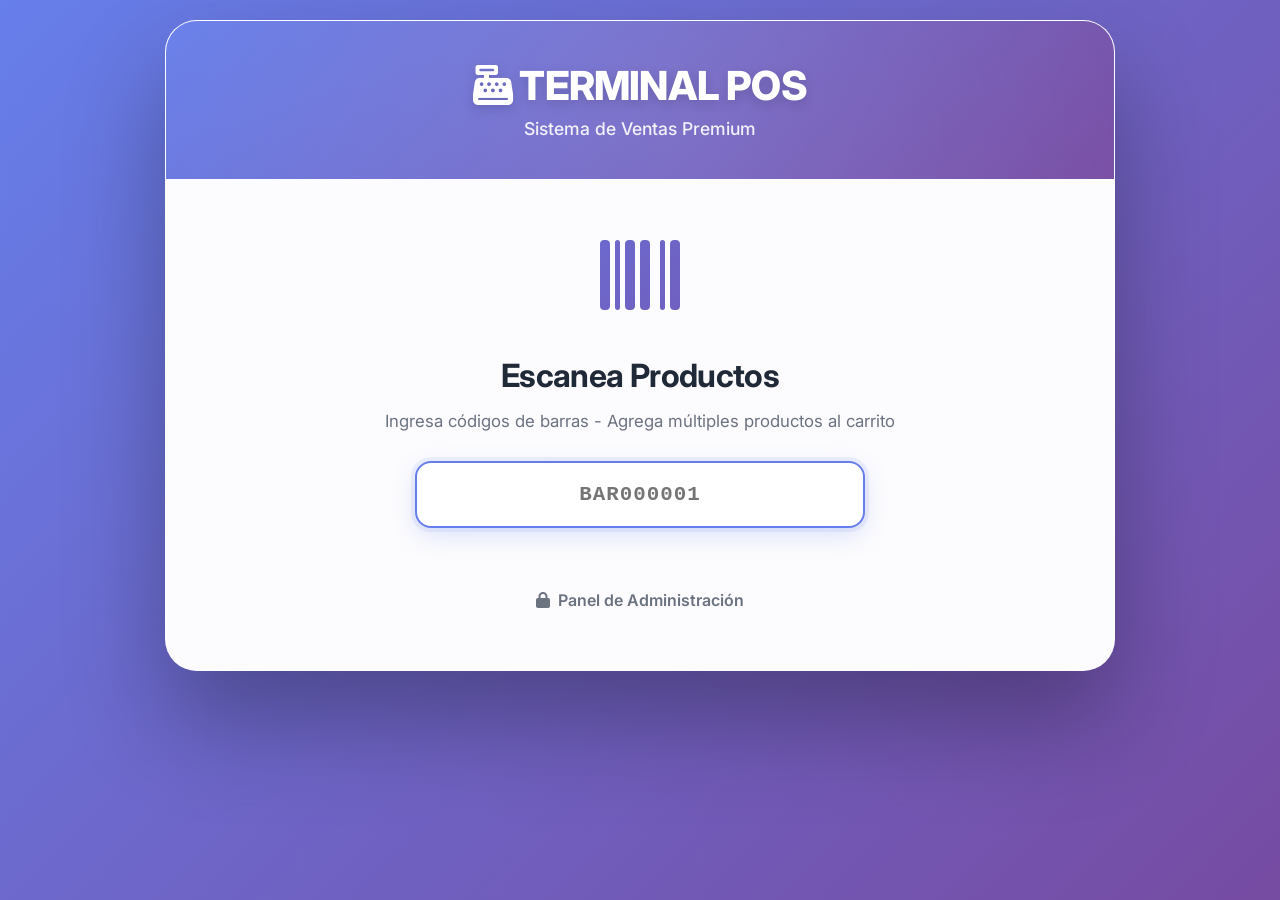
==== frontend/templates/terminal-ventas.html @ 3d4c5da3 "Initial commit before Java upgrade" ====
<!DOCTYPE html>
<html lang="es">
<head>
    <meta charset="UTF-8">
    <meta name="viewport" content="width=device-width, initial-scale=1.0">
    <title>Terminal POS | Premium Gym</title>
    <link rel="stylesheet" href="https://cdnjs.cloudflare.com/ajax/libs/font-awesome/6.4.0/css/all.min.css">
    <link href="https://fonts.googleapis.com/css2?family=Inter:wght@300;400;500;600;700;800;900&display=swap" rel="stylesheet">
    <style>
        * {
            margin: 0;
            padding: 0;
            box-sizing: border-box;
        }

        body {
            font-family: 'Inter', -apple-system, BlinkMacSystemFont, sans-serif;
            background: linear-gradient(135deg, #667eea 0%, #764ba2 100%);
            min-height: 100vh;
            padding: 20px;
            position: relative;
            overflow-x: hidden;
        }

        body::before {
            content: '';
            position: fixed;
            top: 0;
            left: 0;
            right: 0;
            bottom: 0;
            background: url('data:image/svg+xml,<svg width="100" height="100" xmlns="http://www.w3.org/2000/svg"><defs><pattern id="grid" width="100" height="100" patternUnits="userSpaceOnUse"><path d="M 100 0 L 0 0 0 100" fill="none" stroke="rgba(255,255,255,0.05)" stroke-width="1"/></pattern></defs><rect width="100" height="100" fill="url(%23grid)"/></svg>');
            opacity: 0.3;
            z-index: 0;
        }

        .pos-container {
            background: rgba(255, 255, 255, 0.98);
            backdrop-filter: blur(20px);
            border-radius: 32px;
            box-shadow: 0 50px 100px rgba(0, 0, 0, 0.3), 
                        0 0 0 1px rgba(255, 255, 255, 0.2) inset;
            max-width: 950px;
            width: 100%;
            margin: 0 auto;
            overflow: hidden;
            position: relative;
            z-index: 1;
            border: 1px solid rgba(255, 255, 255, 0.2);
        }

        .pos-header {
            background: linear-gradient(135deg, #667eea 0%, #764ba2 100%);
            padding: 2.5rem;
            text-align: center;
            position: relative;
            overflow: hidden;
        }

        .pos-header::before {
            content: '';
            position: absolute;
            top: -50%;
            left: -50%;
            width: 200%;
            height: 200%;
            background: radial-gradient(circle, rgba(255,255,255,0.1) 0%, transparent 70%);
            animation: pulse 4s ease-in-out infinite;
        }

        @keyframes pulse {
            0%, 100% { transform: scale(1); opacity: 0.5; }
            50% { transform: scale(1.1); opacity: 0.8; }
        }

        .pos-header h1 {
            color: white;
            font-size: 2.5rem;
            font-weight: 800;
            letter-spacing: -0.02em;
            margin-bottom: 0.5rem;
            position: relative;
            z-index: 1;
            text-shadow: 0 4px 12px rgba(0, 0, 0, 0.15);
        }

        .pos-header p {
            color: rgba(255, 255, 255, 0.9);
            font-size: 1.1rem;
            font-weight: 500;
            position: relative;
            z-index: 1;
        }

        .pos-body {
            padding: 3rem;
        }

        .loading, .scanner-section, .success-screen {
            display: none;
            text-align: center;
            animation: fadeIn 0.4s ease;
        }

        @keyframes fadeIn {
            from { opacity: 0; transform: translateY(10px); }
            to { opacity: 1; transform: translateY(0); }
        }

        .scanner-icon {
            font-size: 5rem;
            background: linear-gradient(135deg, #667eea 0%, #764ba2 100%);
            -webkit-background-clip: text;
            -webkit-text-fill-color: transparent;
            background-clip: text;
            margin-bottom: 2rem;
            animation: float 3s ease-in-out infinite;
        }

        @keyframes float {
            0%, 100% { transform: translateY(0); }
            50% { transform: translateY(-10px); }
        }

        .scanner-section h2 {
            color: #1f2937;
            font-size: 2rem;
            font-weight: 700;
            margin-bottom: 1rem;
            letter-spacing: -0.02em;
        }

        .scanner-section p {
            color: #6b7280;
            margin-bottom: 2rem;
            font-size: 1.05rem;
        }

        .barcode-input {
            width: 100%;
            max-width: 450px;
            padding: 1.25rem 1.75rem;
            font-size: 1.3rem;
            font-weight: 600;
            border: 2px solid #e5e7eb;
            border-radius: 16px;
            margin: 0 auto 2rem;
            display: block;
            text-align: center;
            font-family: 'Courier New', monospace;
            letter-spacing: 0.05em;
            transition: all 0.3s ease;
            background: #ffffff;
            box-shadow: 0 4px 12px rgba(0, 0, 0, 0.05);
        }

        .barcode-input:focus {
            outline: none;
            border-color: #667eea;
            box-shadow: 0 8px 24px rgba(102, 126, 234, 0.2), 
                        0 0 0 4px rgba(102, 126, 234, 0.1);
            transform: translateY(-2px);
        }

        .cart-container {
            background: #f9fafb;
            border-radius: 20px;
            padding: 1.5rem;
            margin: 2rem 0;
            max-height: 350px;
            overflow-y: auto;
            border: 1px solid #e5e7eb;
        }

        .cart-container::-webkit-scrollbar {
            width: 8px;
        }

        .cart-container::-webkit-scrollbar-track {
            background: #e5e7eb;
            border-radius: 10px;
        }

        .cart-container::-webkit-scrollbar-thumb {
            background: linear-gradient(135deg, #667eea 0%, #764ba2 100%);
            border-radius: 10px;
        }

        .cart-item {
            background: white;
            border-radius: 14px;
            padding: 1rem 1.25rem;
            margin-bottom: 0.75rem;
            display: flex;
            justify-content: space-between;
            align-items: center;
            box-shadow: 0 2px 8px rgba(0, 0, 0, 0.04);
            transition: all 0.3s ease;
            border: 1px solid rgba(0, 0, 0, 0.03);
        }

        .cart-item:hover {
            box-shadow: 0 4px 16px rgba(102, 126, 234, 0.15);
            transform: translateY(-2px);
        }

        .cart-item-info {
            flex: 1;
        }

        .cart-item-name {
            font-weight: 700;
            color: #1f2937;
            margin-bottom: 0.35rem;
            font-size: 1.05rem;
        }

        .cart-item-details {
            font-size: 0.9rem;
            color: #6b7280;
            font-weight: 500;
        }

        .cart-item-price {
            text-align: right;
            font-weight: 800;
            color: #10b981;
            margin: 0 1.5rem;
            font-size: 1.15rem;
        }

        .btn-remove {
            background: linear-gradient(135deg, #fee2e2 0%, #fecaca 100%);
            color: #991b1b;
            border: none;
            width: 38px;
            height: 38px;
            border-radius: 50%;
            cursor: pointer;
            transition: all 0.3s ease;
            display: flex;
            align-items: center;
            justify-content: center;
            font-size: 1rem;
            box-shadow: 0 2px 8px rgba(239, 68, 68, 0.2);
        }

        .btn-remove:hover {
            background: linear-gradient(135deg, #fecaca 0%, #fca5a5 100%);
            transform: scale(1.1) rotate(90deg);
            box-shadow: 0 4px 16px rgba(239, 68, 68, 0.3);
        }

        .cart-total {
            background: linear-gradient(135deg, #667eea 0%, #764ba2 100%);
            color: white;
            padding: 1.5rem;
            border-radius: 16px;
            display: flex;
            justify-content: space-between;
            align-items: center;
            font-size: 1.4rem;
            font-weight: 800;
            margin-top: 1.5rem;
            box-shadow: 0 8px 24px rgba(102, 126, 234, 0.4);
        }

        .cart-empty {
            text-align: center;
            padding: 3rem 2rem;
            color: #9ca3af;
            font-size: 1.1rem;
        }

        .quick-add {
            display: grid;
            grid-template-columns: 1fr 2fr;
            gap: 1rem;
            margin-top: 1.5rem;
        }

        .btn-quick {
            padding: 1rem;
            background: linear-gradient(135deg, #e0e7ff 0%, #c7d2fe 100%);
            color: #4338ca;
            border: none;
            border-radius: 14px;
            font-weight: 700;
            font-size: 1rem;
            cursor: pointer;
            transition: all 0.3s ease;
            box-shadow: 0 4px 12px rgba(67, 56, 202, 0.2);
            display: flex;
            align-items: center;
            justify-content: center;
            gap: 0.5rem;
        }

        .btn-quick:hover {
            transform: translateY(-3px);
            box-shadow: 0 8px 24px rgba(67, 56, 202, 0.3);
        }

        .btn-quick:active {
            transform: translateY(-1px);
        }

        .btn-quick.add {
            background: linear-gradient(135deg, #10b981 0%, #059669 100%);
            color: white;
            font-size: 1.1rem;
            box-shadow: 0 6px 20px rgba(16, 185, 129, 0.4);
        }

        .btn-quick.add:hover {
            box-shadow: 0 10px 32px rgba(16, 185, 129, 0.5);
        }

        .admin-link {
            margin-top: 3rem;
            text-align: center;
        }

        .admin-link a {
            display: inline-flex;
            align-items: center;
            gap: 0.5rem;
            color: #6b7280;
            text-decoration: none;
            font-weight: 600;
            padding: 0.75rem 1.5rem;
            border-radius: 12px;
            transition: all 0.3s ease;
        }

        .admin-link a:hover {
            color: #667eea;
            background: rgba(102, 126, 234, 0.1);
        }

        .spinner {
            width: 64px;
            height: 64px;
            margin: 2rem auto;
            border: 6px solid #e5e7eb;
            border-top: 6px solid #667eea;
            border-radius: 50%;
            animation: spin 1s linear infinite;
        }

        @keyframes spin {
            0% { transform: rotate(0deg); }
            100% { transform: rotate(360deg); }
        }

        .success-icon {
            font-size: 6rem;
            color: #10b981;
            margin-bottom: 2rem;
            animation: successPop 0.5s ease;
        }

        @keyframes successPop {
            0% { transform: scale(0); }
            50% { transform: scale(1.1); }
            100% { transform: scale(1); }
        }

        .success-total {
            font-size: 3.5rem;
            font-weight: 900;
            background: linear-gradient(135deg, #10b981 0%, #059669 100%);
            -webkit-background-clip: text;
            -webkit-text-fill-color: transparent;
            background-clip: text;
            margin: 1.5rem 0;
        }

        .detail-row {
            display: flex;
            justify-content: space-between;
            padding: 0.75rem 0;
            border-bottom: 1px solid #e5e7eb;
        }

        .detail-row:last-child {
            border-bottom: none;
        }

        .notification {
            position: fixed;
            top: 20px;
            right: 20px;
            padding: 1rem 1.5rem;
            border-radius: 12px;
            box-shadow: 0 8px 24px rgba(0, 0, 0, 0.15);
            z-index: 9999;
            animation: slideIn 0.3s ease;
            font-weight: 600;
            display: flex;
            align-items: center;
            gap: 0.75rem;
        }

        @keyframes slideIn {
            from { transform: translateX(400px); opacity: 0; }
            to { transform: translateX(0); opacity: 1; }
        }

        .notification.success {
            background: linear-gradient(135deg, #10b981 0%, #059669 100%);
            color: white;
        }

        .notification.error {
            background: linear-gradient(135deg, #ef4444 0%, #dc2626 100%);
            color: white;
        }
    </style>
</head>
<body>
    <div class="pos-container">
        <div class="pos-header">
            <h1><i class="fas fa-cash-register"></i> TERMINAL POS</h1>
            <p>Sistema de Ventas Premium</p>
        </div>

        <div class="pos-body">
            <!-- Pantalla de escáner -->
            <div id="scanner-screen" class="scanner-section">
                <div class="scanner-icon">
                    <i class="fas fa-barcode"></i>
                </div>
                <h2>Escanea Productos</h2>
                <p>Ingresa códigos de barras - Agrega múltiples productos al carrito</p>

                <input type="text" 
                       id="barcode-input" 
                       class="barcode-input" 
                       placeholder="BAR000001" 
                       maxlength="20"
                       autofocus>

                <div id="cart-display" style="display: none;">
                    <div class="cart-container" id="cart-items">
                        <!-- Carrito dinámico -->
                    </div>
                    
                    <div class="cart-total">
                        <span>TOTAL:</span>
                        <span id="cart-total-amount">$0.00</span>
                    </div>

                    <div class="quick-add">
                        <button class="btn-quick" id="btn-limpiar-carrito">
                            <i class="fas fa-trash"></i> Limpiar
                        </button>
                        <button class="btn-quick add" id="btn-finalizar-venta">
                            <i class="fas fa-check-circle"></i> Cobrar
                        </button>
                    </div>
                </div>

                <div class="admin-link">
                    <a href="/">
                        <i class="fas fa-lock"></i>
                        Panel de Administración
                    </a>
                </div>
            </div>

            <!-- Pantalla de carga -->
            <div id="loading-screen" class="loading">
                <div class="spinner"></div>
                <p style="color: #6b7280; font-size: 1.1rem; font-weight: 600;">Procesando venta...</p>
            </div>

            <!-- Pantalla de éxito -->
            <div id="success-screen" class="success-screen">
                <div class="success-icon">
                    <i class="fas fa-check-circle"></i>
                </div>
                <h2 style="color: #1f2937; font-size: 2rem; font-weight: 700; margin-bottom: 1rem;">¡Venta Exitosa!</h2>
                
                <div class="success-total" id="final-total">$0.00</div>

                <div style="background: #f9fafb; padding: 2rem; border-radius: 20px; margin: 2rem 0; border: 1px solid #e5e7eb;">
                    <div class="detail-row" style="border-bottom: 2px solid #e5e7eb; padding: 1rem 0;">
                        <span style="color: #6b7280; font-weight: 600;">Productos vendidos:</span>
                        <span style="color: #1f2937; font-weight: 700; font-size: 1.1rem;" id="sold-count">0 items</span>
                    </div>
                    <div id="sold-items-list">
                        <!-- Lista de productos vendidos -->
                    </div>
                </div>

                <button class="btn-quick add" id="btn-nueva-venta" style="width: 100%; font-size: 1.2rem; padding: 1.25rem;">
                    <i class="fas fa-plus-circle"></i> Nueva Venta
                </button>
            </div>
        </div>
    </div>

    <script>
        const API_URL = 'http://localhost:5000/api';
        
        const scannerScreen = document.getElementById('scanner-screen');
        const loadingScreen = document.getElementById('loading-screen');
        const successScreen = document.getElementById('success-screen');
        const barcodeInput = document.getElementById('barcode-input');
        const cartDisplay = document.getElementById('cart-display');
        
        let carrito = [];

        // Auto-buscar al presionar Enter
        barcodeInput.addEventListener('keypress', function(e) {
            if (e.key === 'Enter') {
                const value = this.value.trim();
                if (value) {
                    agregarAlCarrito(value);
                    this.value = '';
                }
            }
        });

        // Botones
        document.getElementById('btn-limpiar-carrito').addEventListener('click', limpiarCarrito);
        document.getElementById('btn-finalizar-venta').addEventListener('click', finalizarVenta);
        document.getElementById('btn-nueva-venta').addEventListener('click', nuevaVenta);

        async function agregarAlCarrito(codigoBarras) {
            try {
                const response = await fetch(`${API_URL}/inventario/buscar/codigo/${codigoBarras}`);
                const result = await response.json();

                if (result.success) {
                    const producto = result.data;
                    
                    // Verificar si ya está en el carrito
                    const existente = carrito.find(item => item.id_producto === producto.id_producto);
                    
                    if (existente) {
                        if (existente.cantidad < producto.cantidad) {
                            existente.cantidad++;
                        } else {
                            mostrarNotificacion('Stock insuficiente', 'error');
                            return;
                        }
                    } else {
                        carrito.push({
                            id_producto: producto.id_producto,
                            nombre: producto.nombre,
                            precio: producto.precio,
                            cantidad: 1,
                            stock_disponible: producto.cantidad
                        });
                    }
                    
                    actualizarCarrito();
                    mostrarNotificacion(`${producto.nombre} agregado`, 'success');
                } else {
                    mostrarNotificacion('Producto no encontrado', 'error');
                }
            } catch (error) {
                mostrarNotificacion('Error de conexión', 'error');
            }
        }

        function actualizarCarrito() {
            const cartItems = document.getElementById('cart-items');
            
            if (carrito.length === 0) {
                cartDisplay.style.display = 'none';
                return;
            }
            
            cartDisplay.style.display = 'block';
            
            let total = 0;
            cartItems.innerHTML = carrito.map((item, index) => {
                const subtotal = item.precio * item.cantidad;
                total += subtotal;
                
                return `
                    <div class="cart-item">
                        <div class="cart-item-info">
                            <div class="cart-item-name">${item.nombre}</div>
                            <div class="cart-item-details">${item.cantidad} x $${item.precio.toFixed(2)}</div>
                        </div>
                        <div class="cart-item-price">$${subtotal.toFixed(2)}</div>
                        <button class="btn-remove" onclick="removerDelCarrito(${index})">
                            <i class="fas fa-times"></i>
                        </button>
                    </div>
                `;
            }).join('');
            
            document.getElementById('cart-total-amount').textContent = `$${total.toFixed(2)}`;
        }

        function removerDelCarrito(index) {
            carrito.splice(index, 1);
            actualizarCarrito();
        }

        function limpiarCarrito() {
            if (confirm('¿Limpiar todo el carrito?')) {
                carrito = [];
                actualizarCarrito();
            }
        }

        async function finalizarVenta() {
            if (carrito.length === 0) {
                mostrarNotificacion('El carrito está vacío', 'error');
                return;
            }
            
            mostrarPantalla('loading');

            try {
                const productos = carrito.map(item => ({
                    id_producto: item.id_producto,
                    cantidad: item.cantidad
                }));

                const response = await fetch(`${API_URL}/ventas/procesar`, {
                    method: 'POST',
                    headers: {'Content-Type': 'application/json'},
                    body: JSON.stringify({ productos })
                });

                const result = await response.json();

                if (result.success) {
                    mostrarExito(result.data);
                } else {
                    mostrarNotificacion(result.error, 'error');
                    mostrarPantalla('scanner');
                }
            } catch (error) {
                mostrarNotificacion('Error al procesar la venta', 'error');
                mostrarPantalla('scanner');
            }
        }

        function mostrarExito(venta) {
            document.getElementById('final-total').textContent = `$${venta.total.toFixed(2)}`;
            document.getElementById('sold-count').textContent = `${venta.productos.length} items`;
            
            const itemsList = document.getElementById('sold-items-list');
            itemsList.innerHTML = venta.productos.map(item => `
                <div class="detail-row" style="padding: 0.75rem 0;">
                    <span style="color: #6b7280; font-weight: 500;">${item.nombre} x${item.cantidad}:</span>
                    <span style="color: #1f2937; font-weight: 700; font-size: 1.05rem;">$${item.subtotal.toFixed(2)}</span>
                </div>
            `).join('');
            
            mostrarPantalla('success');
            
            // Auto-volver después de 4 segundos
            setTimeout(nuevaVenta, 4000);
        }

        function nuevaVenta() {
            carrito = [];
            barcodeInput.value = '';
            actualizarCarrito();
            mostrarPantalla('scanner');
            barcodeInput.focus();
        }

        function mostrarPantalla(pantalla) {
            scannerScreen.style.display = 'none';
            loadingScreen.style.display = 'none';
            successScreen.style.display = 'none';

            if (pantalla === 'scanner') {
                scannerScreen.style.display = 'block';
            } else if (pantalla === 'loading') {
                loadingScreen.style.display = 'block';
            } else if (pantalla === 'success') {
                successScreen.style.display = 'block';
            }
        }

        function mostrarNotificacion(mensaje, tipo) {
            const notif = document.createElement('div');
            notif.className = `notification ${tipo}`;
            notif.innerHTML = `
                <i class="fas fa-${tipo === 'success' ? 'check-circle' : 'exclamation-circle'}"></i>
                ${mensaje}
            `;
            document.body.appendChild(notif);
            
            setTimeout(() => {
                notif.remove();
            }, 2500);
        }

        // Mostrar pantalla inicial
        mostrarPantalla('scanner');
    </script>
</body>
</html>
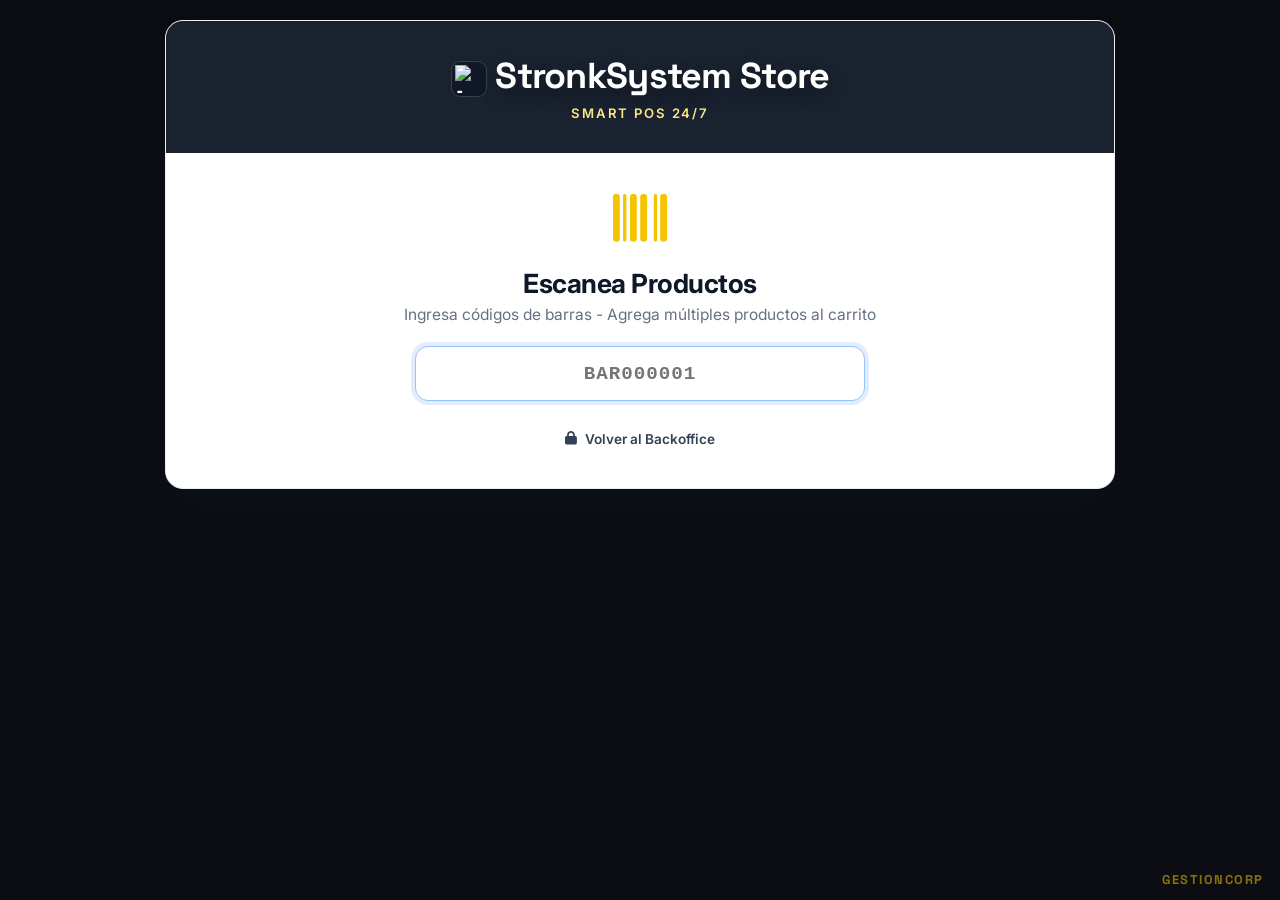
==== commit 7bb551ad: "Actualización completa del proyecto" ====
--- a/frontend/templates/terminal-ventas.html
+++ b/frontend/templates/terminal-ventas.html
@@ -3,9 +3,9 @@
 <head>
     <meta charset="UTF-8">
     <meta name="viewport" content="width=device-width, initial-scale=1.0">
-    <title>Terminal POS | Premium Gym</title>
+    <title>StronkSystem | Terminal de Ventas</title>
     <link rel="stylesheet" href="https://cdnjs.cloudflare.com/ajax/libs/font-awesome/6.4.0/css/all.min.css">
-    <link href="https://fonts.googleapis.com/css2?family=Inter:wght@300;400;500;600;700;800;900&display=swap" rel="stylesheet">
+    <link href="https://fonts.googleapis.com/css2?family=Inter:wght@300;400;500;600;700;800;900&family=Space+Grotesk:wght@500;600;700&display=swap" rel="stylesheet">
     <style>
         * {
             margin: 0;
@@ -13,9 +13,26 @@
             box-sizing: border-box;
         }
 
+        :root {
+            --bg-1: #0b0d12;
+            --bg-2: #111827;
+            --surface: #ffffff;
+            --surface-soft: #f9fafb;
+            --line: #eaecf0;
+            --text: #0f172a;
+            --text-muted: #667085;
+            --brand: #f5c400;
+            --brand-2: #d4a900;
+            --accent: #f5c400;
+            --ok: #13795b;
+            --danger: #111827;
+            --shadow-lg: 0 22px 48px rgba(16, 24, 40, 0.28);
+            --shadow-md: 0 10px 20px rgba(16, 24, 40, 0.1);
+        }
+
         body {
             font-family: 'Inter', -apple-system, BlinkMacSystemFont, sans-serif;
-            background: linear-gradient(135deg, #667eea 0%, #764ba2 100%);
+            background: var(--bg-1);
             min-height: 100vh;
             padding: 20px;
             position: relative;
@@ -23,35 +40,25 @@
         }
 
         body::before {
-            content: '';
-            position: fixed;
-            top: 0;
-            left: 0;
-            right: 0;
-            bottom: 0;
-            background: url('data:image/svg+xml,<svg width="100" height="100" xmlns="http://www.w3.org/2000/svg"><defs><pattern id="grid" width="100" height="100" patternUnits="userSpaceOnUse"><path d="M 100 0 L 0 0 0 100" fill="none" stroke="rgba(255,255,255,0.05)" stroke-width="1"/></pattern></defs><rect width="100" height="100" fill="url(%23grid)"/></svg>');
-            opacity: 0.3;
-            z-index: 0;
+            content: none;
         }
 
         .pos-container {
-            background: rgba(255, 255, 255, 0.98);
-            backdrop-filter: blur(20px);
-            border-radius: 32px;
-            box-shadow: 0 50px 100px rgba(0, 0, 0, 0.3), 
-                        0 0 0 1px rgba(255, 255, 255, 0.2) inset;
+            background: var(--surface);
+            border-radius: 18px;
+            box-shadow: var(--shadow-lg);
             max-width: 950px;
             width: 100%;
             margin: 0 auto;
             overflow: hidden;
             position: relative;
             z-index: 1;
-            border: 1px solid rgba(255, 255, 255, 0.2);
+            border: 1px solid var(--line);
         }
 
         .pos-header {
-            background: linear-gradient(135deg, #667eea 0%, #764ba2 100%);
-            padding: 2.5rem;
+            background: #111827;
+            padding: 2rem 2.2rem;
             text-align: center;
             position: relative;
             overflow: hidden;
@@ -64,112 +71,128 @@
             left: -50%;
             width: 200%;
             height: 200%;
-            background: radial-gradient(circle, rgba(255,255,255,0.1) 0%, transparent 70%);
-            animation: pulse 4s ease-in-out infinite;
-        }
-
-        @keyframes pulse {
-            0%, 100% { transform: scale(1); opacity: 0.5; }
-            50% { transform: scale(1.1); opacity: 0.8; }
+            background: rgba(255,255,255,0.04);
+            transform: none;
         }
 
         .pos-header h1 {
             color: white;
-            font-size: 2.5rem;
+            font-size: 2.25rem;
             font-weight: 800;
             letter-spacing: -0.02em;
-            margin-bottom: 0.5rem;
+            margin-bottom: 0.35rem;
             position: relative;
             z-index: 1;
-            text-shadow: 0 4px 12px rgba(0, 0, 0, 0.15);
+            text-shadow: 0 8px 18px rgba(0, 0, 0, 0.25);
+        }
+
+        .logo-pill {
+            display: inline-flex;
+            align-items: center;
+            justify-content: center;
+            width: 36px;
+            height: 36px;
+            border-radius: 9px;
+            background: #111827;
+            border: 1px solid rgba(255, 255, 255, 0.16);
+            margin-right: 0.55rem;
+            vertical-align: middle;
+            padding: 3px;
+            overflow: hidden;
+        }
+
+        .logo-pill img {
+            width: 100%;
+            height: 100%;
+            display: block;
         }
 
         .pos-header p {
             color: rgba(255, 255, 255, 0.9);
-            font-size: 1.1rem;
-            font-weight: 500;
+            font-size: 0.82rem;
+            font-weight: 600;
+            text-transform: uppercase;
+            letter-spacing: 0.14em;
+            color: #fde68a;
             position: relative;
             z-index: 1;
         }
 
+        .pos-header h1 {
+            font-family: 'Space Grotesk', 'Inter', sans-serif;
+        }
+
         .pos-body {
-            padding: 3rem;
+            padding: 2rem 2.2rem;
         }
 
         .loading, .scanner-section, .success-screen {
             display: none;
             text-align: center;
-            animation: fadeIn 0.4s ease;
+            animation: fadeIn 0.24s ease;
         }
 
         @keyframes fadeIn {
-            from { opacity: 0; transform: translateY(10px); }
+            from { opacity: 0; transform: translateY(8px); }
             to { opacity: 1; transform: translateY(0); }
         }
 
         .scanner-icon {
-            font-size: 5rem;
-            background: linear-gradient(135deg, #667eea 0%, #764ba2 100%);
-            -webkit-background-clip: text;
-            -webkit-text-fill-color: transparent;
-            background-clip: text;
-            margin-bottom: 2rem;
-            animation: float 3s ease-in-out infinite;
-        }
-
-        @keyframes float {
-            0%, 100% { transform: translateY(0); }
-            50% { transform: translateY(-10px); }
+            font-size: 3.4rem;
+            color: #f5c400;
+            margin-bottom: 1rem;
         }
 
         .scanner-section h2 {
-            color: #1f2937;
-            font-size: 2rem;
+            color: var(--text);
+            font-size: 1.65rem;
             font-weight: 700;
-            margin-bottom: 1rem;
+            margin-bottom: 0.4rem;
             letter-spacing: -0.02em;
         }
 
         .scanner-section p {
-            color: #6b7280;
-            margin-bottom: 2rem;
-            font-size: 1.05rem;
+            color: var(--text-muted);
+            margin-bottom: 1.4rem;
+            font-size: 0.97rem;
         }
 
         .barcode-input {
             width: 100%;
             max-width: 450px;
-            padding: 1.25rem 1.75rem;
-            font-size: 1.3rem;
+            padding: 0.95rem 1.15rem;
+            font-size: 1.2rem;
             font-weight: 600;
-            border: 2px solid #e5e7eb;
-            border-radius: 16px;
-            margin: 0 auto 2rem;
+            border: 1px solid #d6deea;
+            border-radius: 13px;
+            margin: 0 auto 1.25rem;
             display: block;
             text-align: center;
             font-family: 'Courier New', monospace;
             letter-spacing: 0.05em;
-            transition: all 0.3s ease;
+            transition: all 0.2s ease;
             background: #ffffff;
-            box-shadow: 0 4px 12px rgba(0, 0, 0, 0.05);
+            box-shadow: inset 0 1px 0 rgba(255,255,255,0.8);
         }
 
         .barcode-input:focus {
             outline: none;
-            border-color: #667eea;
-            box-shadow: 0 8px 24px rgba(102, 126, 234, 0.2), 
-                        0 0 0 4px rgba(102, 126, 234, 0.1);
-            transform: translateY(-2px);
+            border-color: #93c5fd;
+            box-shadow: 0 0 0 4px rgba(37, 99, 235, 0.12);
         }
 
         .cart-container {
-            background: #f9fafb;
-            border-radius: 20px;
-            padding: 1.5rem;
-            margin: 2rem 0;
+            background: var(--surface-soft);
+            border-radius: 16px;
+            padding: 1rem;
+            margin: 1rem 0;
             max-height: 350px;
             overflow-y: auto;
-            border: 1px solid #e5e7eb;
+            border: 1px solid var(--line);
+        }
+
+        .cart-display {
+            display: none;
         }
 
         .cart-container::-webkit-scrollbar {
@@ -177,31 +200,31 @@
         }
 
         .cart-container::-webkit-scrollbar-track {
-            background: #e5e7eb;
+            background: #dbe3ef;
             border-radius: 10px;
         }
 
         .cart-container::-webkit-scrollbar-thumb {
-            background: linear-gradient(135deg, #667eea 0%, #764ba2 100%);
+            background: #98a2b3;
             border-radius: 10px;
         }
 
         .cart-item {
             background: white;
-            border-radius: 14px;
-            padding: 1rem 1.25rem;
-            margin-bottom: 0.75rem;
+            border-radius: 12px;
+            padding: 0.8rem 0.95rem;
+            margin-bottom: 0.55rem;
             display: flex;
             justify-content: space-between;
             align-items: center;
-            box-shadow: 0 2px 8px rgba(0, 0, 0, 0.04);
-            transition: all 0.3s ease;
-            border: 1px solid rgba(0, 0, 0, 0.03);
+            box-shadow: var(--shadow-md);
+            transition: all 0.2s ease;
+            border: 1px solid #e5edf7;
         }
 
         .cart-item:hover {
-            box-shadow: 0 4px 16px rgba(102, 126, 234, 0.15);
-            transform: translateY(-2px);
+            box-shadow: var(--shadow-md);
+            transform: translateY(-1px);
         }
 
         .cart-item-info {
@@ -210,59 +233,59 @@
 
         .cart-item-name {
             font-weight: 700;
-            color: #1f2937;
-            margin-bottom: 0.35rem;
-            font-size: 1.05rem;
+            color: var(--text);
+            margin-bottom: 0.2rem;
+            font-size: 0.98rem;
         }
 
         .cart-item-details {
-            font-size: 0.9rem;
-            color: #6b7280;
+            font-size: 0.82rem;
+            color: var(--text-muted);
             font-weight: 500;
         }
 
         .cart-item-price {
             text-align: right;
             font-weight: 800;
-            color: #10b981;
-            margin: 0 1.5rem;
-            font-size: 1.15rem;
+            color: var(--ok);
+            margin: 0 1rem;
+            font-size: 1rem;
         }
 
         .btn-remove {
-            background: linear-gradient(135deg, #fee2e2 0%, #fecaca 100%);
-            color: #991b1b;
+            background: #fef3c7;
+            color: #111827;
             border: none;
-            width: 38px;
-            height: 38px;
+            width: 34px;
+            height: 34px;
             border-radius: 50%;
             cursor: pointer;
-            transition: all 0.3s ease;
+            transition: all 0.2s ease;
             display: flex;
             align-items: center;
             justify-content: center;
-            font-size: 1rem;
-            box-shadow: 0 2px 8px rgba(239, 68, 68, 0.2);
+            font-size: 0.92rem;
+            box-shadow: 0 6px 12px rgba(245, 196, 0, 0.24);
         }
 
         .btn-remove:hover {
-            background: linear-gradient(135deg, #fecaca 0%, #fca5a5 100%);
-            transform: scale(1.1) rotate(90deg);
-            box-shadow: 0 4px 16px rgba(239, 68, 68, 0.3);
+            background: #fde68a;
+            transform: scale(1.06);
+            box-shadow: 0 10px 18px rgba(245, 196, 0, 0.28);
         }
 
         .cart-total {
-            background: linear-gradient(135deg, #667eea 0%, #764ba2 100%);
-            color: white;
-            padding: 1.5rem;
-            border-radius: 16px;
+            background: #f5c400;
+            color: #111827;
+            padding: 1rem 1.1rem;
+            border-radius: 12px;
             display: flex;
             justify-content: space-between;
             align-items: center;
-            font-size: 1.4rem;
+            font-size: 1.22rem;
             font-weight: 800;
-            margin-top: 1.5rem;
-            box-shadow: 0 8px 24px rgba(102, 126, 234, 0.4);
+            margin-top: 0.9rem;
+            box-shadow: none;
         }
 
         .cart-empty {
@@ -275,21 +298,21 @@
         .quick-add {
             display: grid;
             grid-template-columns: 1fr 2fr;
-            gap: 1rem;
-            margin-top: 1.5rem;
+            gap: 0.75rem;
+            margin-top: 0.95rem;
         }
 
         .btn-quick {
-            padding: 1rem;
-            background: linear-gradient(135deg, #e0e7ff 0%, #c7d2fe 100%);
-            color: #4338ca;
+            padding: 0.8rem;
+            background: #eaecf0;
+            color: #344054;
             border: none;
-            border-radius: 14px;
+            border-radius: 12px;
             font-weight: 700;
-            font-size: 1rem;
+            font-size: 0.92rem;
             cursor: pointer;
-            transition: all 0.3s ease;
-            box-shadow: 0 4px 12px rgba(67, 56, 202, 0.2);
+            transition: all 0.2s ease;
+            box-shadow: none;
             display: flex;
             align-items: center;
             justify-content: center;
@@ -297,8 +320,8 @@
         }
 
         .btn-quick:hover {
-            transform: translateY(-3px);
-            box-shadow: 0 8px 24px rgba(67, 56, 202, 0.3);
+            transform: translateY(-1px);
+            box-shadow: var(--shadow-sm);
         }
 
         .btn-quick:active {
@@ -306,18 +329,17 @@
         }
 
         .btn-quick.add {
-            background: linear-gradient(135deg, #10b981 0%, #059669 100%);
-            color: white;
-            font-size: 1.1rem;
-            box-shadow: 0 6px 20px rgba(16, 185, 129, 0.4);
+            background: #f5c400;
+            color: #111827;
+            box-shadow: none;
         }
 
         .btn-quick.add:hover {
-            box-shadow: 0 10px 32px rgba(16, 185, 129, 0.5);
+            box-shadow: var(--shadow-sm);
         }
 
         .admin-link {
-            margin-top: 3rem;
+            margin-top: 1.35rem;
             text-align: center;
         }
 
@@ -325,25 +347,26 @@
             display: inline-flex;
             align-items: center;
             gap: 0.5rem;
-            color: #6b7280;
+            color: #334155;
             text-decoration: none;
             font-weight: 600;
-            padding: 0.75rem 1.5rem;
-            border-radius: 12px;
-            transition: all 0.3s ease;
+            font-size: 0.85rem;
+            padding: 0.55rem 0.95rem;
+            border-radius: 10px;
+            transition: all 0.2s ease;
         }
 
         .admin-link a:hover {
-            color: #667eea;
-            background: rgba(102, 126, 234, 0.1);
+            color: var(--brand);
+            background: #fff1f0;
         }
 
         .spinner {
-            width: 64px;
-            height: 64px;
+            width: 52px;
+            height: 52px;
             margin: 2rem auto;
-            border: 6px solid #e5e7eb;
-            border-top: 6px solid #667eea;
+            border: 5px solid #e5e7eb;
+            border-top: 5px solid #f5c400;
             border-radius: 50%;
             animation: spin 1s linear infinite;
         }
@@ -354,37 +377,85 @@
         }
 
         .success-icon {
-            font-size: 6rem;
-            color: #10b981;
-            margin-bottom: 2rem;
-            animation: successPop 0.5s ease;
-        }
-
-        @keyframes successPop {
-            0% { transform: scale(0); }
-            50% { transform: scale(1.1); }
-            100% { transform: scale(1); }
+            font-size: 4.2rem;
+            color: var(--ok);
+            margin-bottom: 1rem;
         }
 
         .success-total {
-            font-size: 3.5rem;
+            font-size: 2.65rem;
             font-weight: 900;
-            background: linear-gradient(135deg, #10b981 0%, #059669 100%);
-            -webkit-background-clip: text;
-            -webkit-text-fill-color: transparent;
-            background-clip: text;
-            margin: 1.5rem 0;
+            color: #13795b;
+            margin: 0.8rem 0;
         }
 
         .detail-row {
             display: flex;
             justify-content: space-between;
-            padding: 0.75rem 0;
-            border-bottom: 1px solid #e5e7eb;
+            padding: 0.65rem 0;
+            border-bottom: 1px solid var(--line);
         }
 
         .detail-row:last-child {
             border-bottom: none;
+        }
+
+        .loading-text {
+            color: var(--text-muted);
+            font-size: 1rem;
+            font-weight: 600;
+        }
+
+        .success-title {
+            color: var(--text);
+            font-size: 1.7rem;
+            font-weight: 700;
+            margin-bottom: 0.4rem;
+        }
+
+        .success-summary {
+            background: var(--surface-soft);
+            padding: 1.2rem;
+            border-radius: 14px;
+            margin: 1rem 0;
+            border: 1px solid var(--line);
+        }
+
+        .summary-head {
+            border-bottom: 2px solid var(--line);
+            padding: 0.7rem 0;
+        }
+
+        .summary-label {
+            color: var(--text-muted);
+            font-weight: 600;
+        }
+
+        .summary-value {
+            color: var(--text);
+            font-weight: 700;
+            font-size: 1rem;
+        }
+
+        .new-sale-btn {
+            width: 100%;
+            font-size: 1.02rem;
+            padding: 0.95rem;
+        }
+
+        .sold-line {
+            padding: 0.62rem 0;
+        }
+
+        .sold-name {
+            color: var(--text-muted);
+            font-weight: 500;
+        }
+
+        .sold-price {
+            color: var(--text);
+            font-weight: 700;
+            font-size: 0.98rem;
         }
 
         .notification {
@@ -392,11 +463,11 @@
             top: 20px;
             right: 20px;
             padding: 1rem 1.5rem;
-            border-radius: 12px;
-            box-shadow: 0 8px 24px rgba(0, 0, 0, 0.15);
+            border-radius: 11px;
+            box-shadow: 0 16px 28px rgba(2, 6, 23, 0.25);
             z-index: 9999;
             animation: slideIn 0.3s ease;
-            font-weight: 600;
+            font-weight: 700;
             display: flex;
             align-items: center;
             gap: 0.75rem;
@@ -408,21 +479,49 @@
         }
 
         .notification.success {
-            background: linear-gradient(135deg, #10b981 0%, #059669 100%);
+            background: #13795b;
             color: white;
         }
 
         .notification.error {
-            background: linear-gradient(135deg, #ef4444 0%, #dc2626 100%);
-            color: white;
+            background: #f5c400;
+            color: #111827;
+        }
+
+        .brand-watermark {
+            position: fixed;
+            right: 16px;
+            bottom: 12px;
+            color: #f5c400;
+            font-family: 'Space Grotesk', 'Inter', sans-serif;
+            font-size: 0.8rem;
+            letter-spacing: 0.12em;
+            text-transform: uppercase;
+            font-weight: 700;
+            opacity: 0.55;
+            user-select: none;
+        }
+
+        @media (max-width: 768px) {
+            .pos-body {
+                padding: 1.5rem 1rem;
+            }
+
+            .pos-header {
+                padding: 1.5rem 1rem;
+            }
+
+            .quick-add {
+                grid-template-columns: 1fr;
+            }
         }
     </style>
 </head>
 <body>
     <div class="pos-container">
         <div class="pos-header">
-            <h1><i class="fas fa-cash-register"></i> TERMINAL POS</h1>
-            <p>Sistema de Ventas Premium</p>
+            <h1><span class="logo-pill"><img src="{{ url_for('static', filename='img/stronksystem-gym-logo.svg') }}" alt="Logo StronkSystem"></span>StronkSystem Store</h1>
+            <p>Smart POS 24/7</p>
         </div>
 
         <div class="pos-body">
@@ -441,7 +540,7 @@
                        maxlength="20"
                        autofocus>
 
-                <div id="cart-display" style="display: none;">
+                <div id="cart-display" class="cart-display">
                     <div class="cart-container" id="cart-items">
                         <!-- Carrito dinámico -->
                     </div>
@@ -464,7 +563,7 @@
                 <div class="admin-link">
                     <a href="/">
                         <i class="fas fa-lock"></i>
-                        Panel de Administración
+                        Volver al Backoffice
                     </a>
                 </div>
             </div>
@@ -472,7 +571,7 @@
             <!-- Pantalla de carga -->
             <div id="loading-screen" class="loading">
                 <div class="spinner"></div>
-                <p style="color: #6b7280; font-size: 1.1rem; font-weight: 600;">Procesando venta...</p>
+                <p class="loading-text">Procesando venta...</p>
             </div>
 
             <!-- Pantalla de éxito -->
@@ -480,26 +579,28 @@
                 <div class="success-icon">
                     <i class="fas fa-check-circle"></i>
                 </div>
-                <h2 style="color: #1f2937; font-size: 2rem; font-weight: 700; margin-bottom: 1rem;">¡Venta Exitosa!</h2>
+                <h2 class="success-title">¡Venta Exitosa!</h2>
                 
                 <div class="success-total" id="final-total">$0.00</div>
 
-                <div style="background: #f9fafb; padding: 2rem; border-radius: 20px; margin: 2rem 0; border: 1px solid #e5e7eb;">
-                    <div class="detail-row" style="border-bottom: 2px solid #e5e7eb; padding: 1rem 0;">
-                        <span style="color: #6b7280; font-weight: 600;">Productos vendidos:</span>
-                        <span style="color: #1f2937; font-weight: 700; font-size: 1.1rem;" id="sold-count">0 items</span>
+                <div class="success-summary">
+                    <div class="detail-row summary-head">
+                        <span class="summary-label">Productos vendidos:</span>
+                        <span class="summary-value" id="sold-count">0 items</span>
                     </div>
                     <div id="sold-items-list">
                         <!-- Lista de productos vendidos -->
                     </div>
                 </div>
 
-                <button class="btn-quick add" id="btn-nueva-venta" style="width: 100%; font-size: 1.2rem; padding: 1.25rem;">
+                <button class="btn-quick add new-sale-btn" id="btn-nueva-venta">
                     <i class="fas fa-plus-circle"></i> Nueva Venta
                 </button>
             </div>
         </div>
     </div>
+
+    <div class="brand-watermark" aria-hidden="true">GestionCorp</div>
 
     <script>
         const API_URL = 'http://localhost:5000/api';
@@ -527,6 +628,29 @@
         document.getElementById('btn-limpiar-carrito').addEventListener('click', limpiarCarrito);
         document.getElementById('btn-finalizar-venta').addEventListener('click', finalizarVenta);
         document.getElementById('btn-nueva-venta').addEventListener('click', nuevaVenta);
+
+        document.addEventListener('keydown', function(e) {
+            if (e.key === 'F2') {
+                e.preventDefault();
+                finalizarVenta();
+            }
+
+            if (e.key === 'F4') {
+                e.preventDefault();
+                limpiarCarrito();
+            }
+
+            if (e.key === 'Escape') {
+                e.preventDefault();
+                nuevaVenta();
+            }
+
+            if (e.ctrlKey && e.key.toLowerCase() === 'l') {
+                e.preventDefault();
+                barcodeInput.focus();
+                barcodeInput.select();
+            }
+        });
 
         async function agregarAlCarrito(codigoBarras) {
             try {
@@ -650,9 +774,9 @@
             
             const itemsList = document.getElementById('sold-items-list');
             itemsList.innerHTML = venta.productos.map(item => `
-                <div class="detail-row" style="padding: 0.75rem 0;">
-                    <span style="color: #6b7280; font-weight: 500;">${item.nombre} x${item.cantidad}:</span>
-                    <span style="color: #1f2937; font-weight: 700; font-size: 1.05rem;">$${item.subtotal.toFixed(2)}</span>
+                <div class="detail-row sold-line">
+                    <span class="sold-name">${item.nombre} x${item.cantidad}:</span>
+                    <span class="sold-price">$${item.subtotal.toFixed(2)}</span>
                 </div>
             `).join('');
             
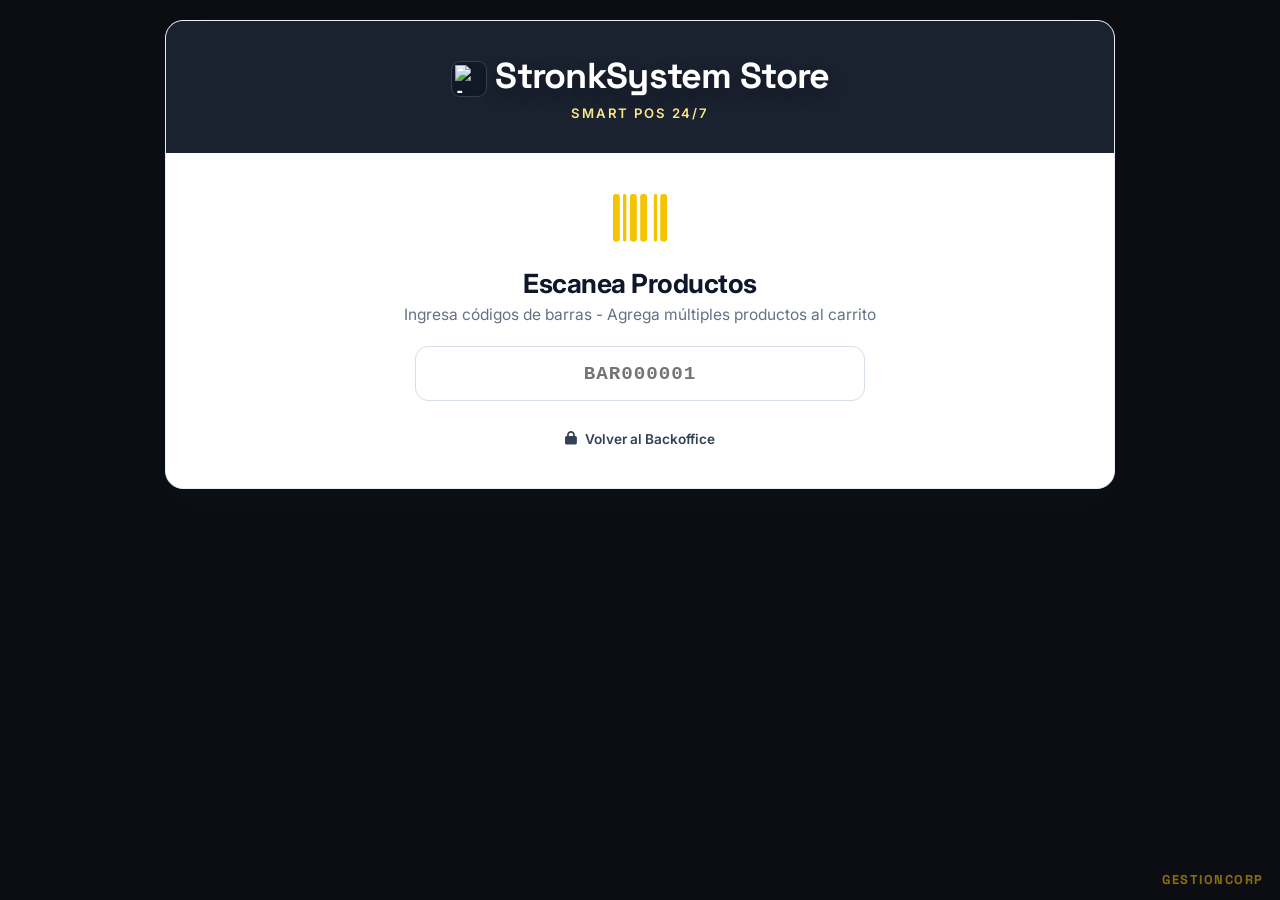
==== commit d7dcf057: "Mejoras de portabilidad e instalación" ====
--- a/frontend/templates/terminal-ventas.html
+++ b/frontend/templates/terminal-ventas.html
@@ -603,7 +603,7 @@
     <div class="brand-watermark" aria-hidden="true">GestionCorp</div>
 
     <script>
-        const API_URL = 'http://localhost:5000/api';
+        const API_URL = '/api';
         
         const scannerScreen = document.getElementById('scanner-screen');
         const loadingScreen = document.getElementById('loading-screen');
